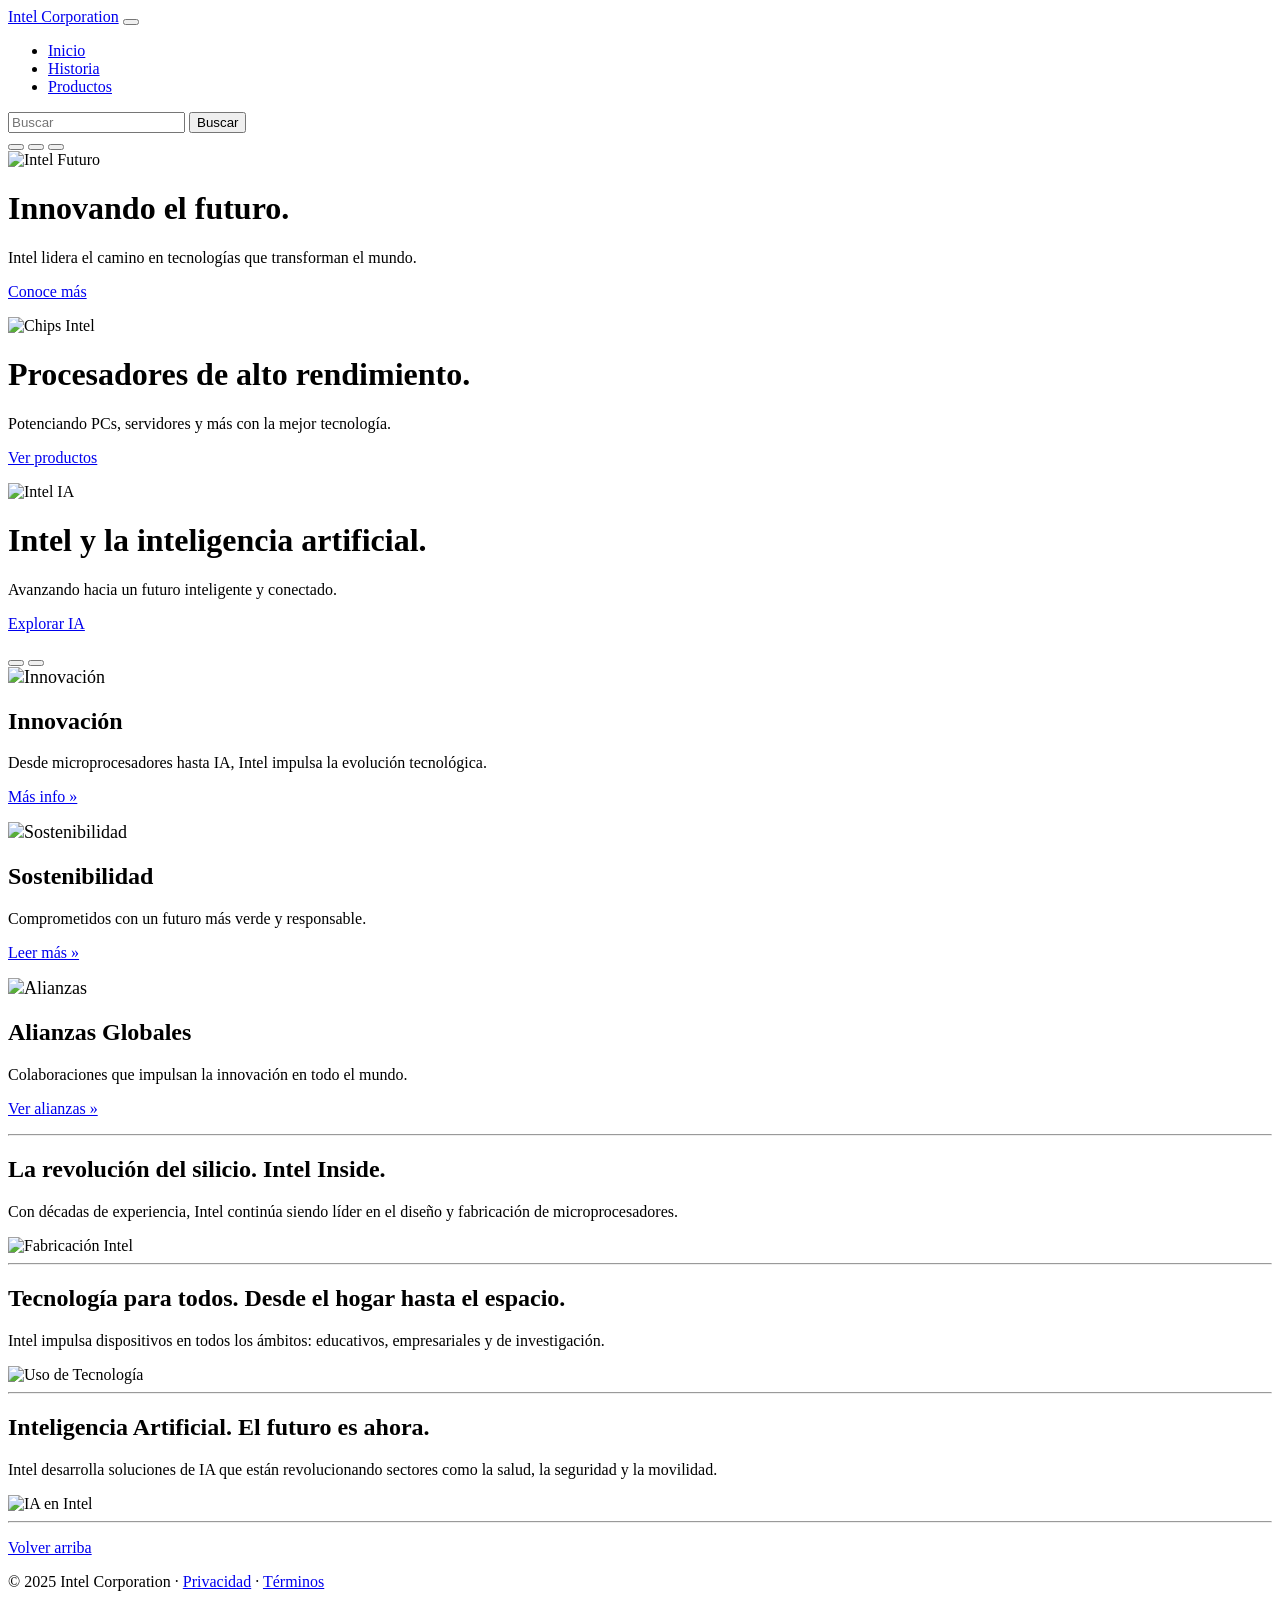
==== pagina2.html @ 8290e941 "Proyecto prueba" ====
<!doctype html>
<html lang="es">
  <head>
    <meta charset="utf-8">
    <meta name="viewport" content="width=device-width, initial-scale=1">
    <title>Intel - Innovación Tecnológica</title>
    <link href="../assets/dist/css/bootstrap.min.css" rel="stylesheet">
    <link href="carousel.css" rel="stylesheet">
    <style>
      .bd-placeholder-img {
        font-size: 1.125rem;
        text-anchor: middle;
        user-select: none;
      }

      @media (min-width: 768px) {
        .bd-placeholder-img-lg {
          font-size: 3.5rem;
        }
      }
    </style>
  </head>
  <body>

<header>
  <nav class="navbar navbar-expand-md navbar-dark fixed-top bg-dark">
    <div class="container-fluid">
      <a class="navbar-brand" href="#">Intel Corporation</a>
      <button class="navbar-toggler" type="button" data-bs-toggle="collapse" data-bs-target="#navbarCollapse">
        <span class="navbar-toggler-icon"></span>
      </button>
      <div class="collapse navbar-collapse" id="navbarCollapse">
        <ul class="navbar-nav me-auto mb-2 mb-md-0">
          <li class="nav-item">
            <a class="nav-link active" href="index.html">Inicio</a>
          </li>
          <li class="nav-item">
            <a class="nav-link" href="historia.html">Historia</a>
          </li>
          <li class="nav-item">
            <a class="nav-link" href="pa">Productos</a>
          </li>
        </ul>
        <form class="d-flex">
          <input class="form-control me-2" type="search" placeholder="Buscar">
          <button class="btn btn-outline-success" type="submit">Buscar</button>
        </form>
      </div>
    </div>
  </nav>
</header>

<main>
  <div id="myCarousel" class="carousel slide" data-bs-ride="carousel">
    <div class="carousel-indicators">
      <button type="button" data-bs-target="#myCarousel" data-bs-slide-to="0" class="active"></button>
      <button type="button" data-bs-target="#myCarousel" data-bs-slide-to="1"></button>
      <button type="button" data-bs-target="#myCarousel" data-bs-slide-to="2"></button>
    </div>
    <div class="carousel-inner">
      <div class="carousel-item active">
        <img src="imagenes/scientist-working-processor-chip-lab-adobestock-615114254_1920-1080.avif" class="d-block w-100" alt="Intel Futuro">
        <div class="container">
          <div class="carousel-caption text-start">
            <h1>Innovando el futuro.</h1>
            <p>Intel lidera el camino en tecnologías que transforman el mundo.</p>
            <p><a class="btn btn-lg btn-primary" href="#">Conoce más</a></p>
          </div>
        </div>
      </div>
      <div class="carousel-item">
        <img src="imagenes/images.jpg" class="d-block w-100" alt="Chips Intel">
        <div class="container">
          <div class="carousel-caption">
            <h1>Procesadores de alto rendimiento.</h1>
            <p>Potenciando PCs, servidores y más con la mejor tecnología.</p>
            <p><a class="btn btn-lg btn-primary" href="#">Ver productos</a></p>
          </div>
        </div>
      </div>
      <div class="carousel-item">
        <img src="imagenes/IntelIa.jpg" class="d-block w-100" alt="Intel IA">
        <div class="container">
          <div class="carousel-caption text-end">
            <h1>Intel y la inteligencia artificial.</h1>
            <p>Avanzando hacia un futuro inteligente y conectado.</p>
            <p><a class="btn btn-lg btn-primary" href="#">Explorar IA</a></p>
          </div>
        </div>
      </div>
    </div>
    <button class="carousel-control-prev" type="button" data-bs-target="#myCarousel" data-bs-slide="prev">
      <span class="carousel-control-prev-icon"></span>
    </button>
    <button class="carousel-control-next" type="button" data-bs-target="#myCarousel" data-bs-slide="next">
      <span class="carousel-control-next-icon"></span>
    </button>
  </div>

  <div class="container marketing">
    <div class="row">
      <div class="col-lg-4">
        <img src="imagenes/chip_intel_.jpg" class="bd-placeholder-img rounded-circle" width="140" height="140" alt="Innovación">
        <h2>Innovación</h2>
        <p>Desde microprocesadores hasta IA, Intel impulsa la evolución tecnológica.</p>
        <p><a class="btn btn-secondary" href="#">Más info &raquo;</a></p>
      </div>
      <div class="col-lg-4">
        <img src="imagenes/images (1).jpg" class="bd-placeholder-img rounded-circle" width="140" height="140" alt="Sostenibilidad">
        <h2>Sostenibilidad</h2>
        <p>Comprometidos con un futuro más verde y responsable.</p>
        <p><a class="btn btn-secondary" href="#">Leer más &raquo;</a></p>
      </div>
      <div class="col-lg-4">
        <img src="imagenes/Intel-Competitors.jpg" class="bd-placeholder-img rounded-circle" width="140" height="140" alt="Alianzas">
        <h2>Alianzas Globales</h2>
        <p>Colaboraciones que impulsan la innovación en todo el mundo.</p>
        <p><a class="btn btn-secondary" href="#">Ver alianzas &raquo;</a></p>
      </div>
    </div>

    <hr class="featurette-divider">

    <div class="row featurette">
      <div class="col-md-7">
        <h2 class="featurette-heading">La revolución del silicio. <span class="text-muted">Intel Inside.</span></h2>
        <p class="lead">Con décadas de experiencia, Intel continúa siendo líder en el diseño y fabricación de microprocesadores.</p>
      </div>
      <div class="col-md-5">
        <img src="imagenes/Intel-comienza-la-fabricacion-de-chips-de-3-nm-en-sus-instalaciones-ubicadas-en-EE.UU_.-e-Irlanda.jpg" class="img-fluid mx-auto" width="500" alt="Fabricación Intel">
      </div>
    </div>

    <hr class="featurette-divider">

    <div class="row featurette">
      <div class="col-md-7 order-md-2">
        <h2 class="featurette-heading">Tecnología para todos. <span class="text-muted">Desde el hogar hasta el espacio.</span></h2>
        <p class="lead">Intel impulsa dispositivos en todos los ámbitos: educativos, empresariales y de investigación.</p>
      </div>
      <div class="col-md-5 order-md-1">
        <img src="imagenes/Hogar-Inteligente-de-Intel.jpg" class="img-fluid mx-auto" width="500" alt="Uso de Tecnología">
      </div>
    </div>

    <hr class="featurette-divider">

    <div class="row featurette">
      <div class="col-md-7">
        <h2 class="featurette-heading">Inteligencia Artificial. <span class="text-muted">El futuro es ahora.</span></h2>
        <p class="lead">Intel desarrolla soluciones de IA que están revolucionando sectores como la salud, la seguridad y la movilidad.</p>
      </div>
      <div class="col-md-5">
        <img src="imagenes/rrss-procesadorultra-iberiza-1080x1080-02.jpg"img-fluid mx-auto" width="500" alt="IA en Intel">
      </div>
    </div>

    <hr class="featurette-divider">
  </div>

  <footer class="container">
    <p class="float-end"><a href="#">Volver arriba</a></p>
    <p>&copy; 2025 Intel Corporation &middot; <a href="#">Privacidad</a> &middot; <a href="#">Términos</a></p>
  </footer>
</main>

<script src="../assets/dist/js/bootstrap.bundle.min.js"></script>
</body>
</html>
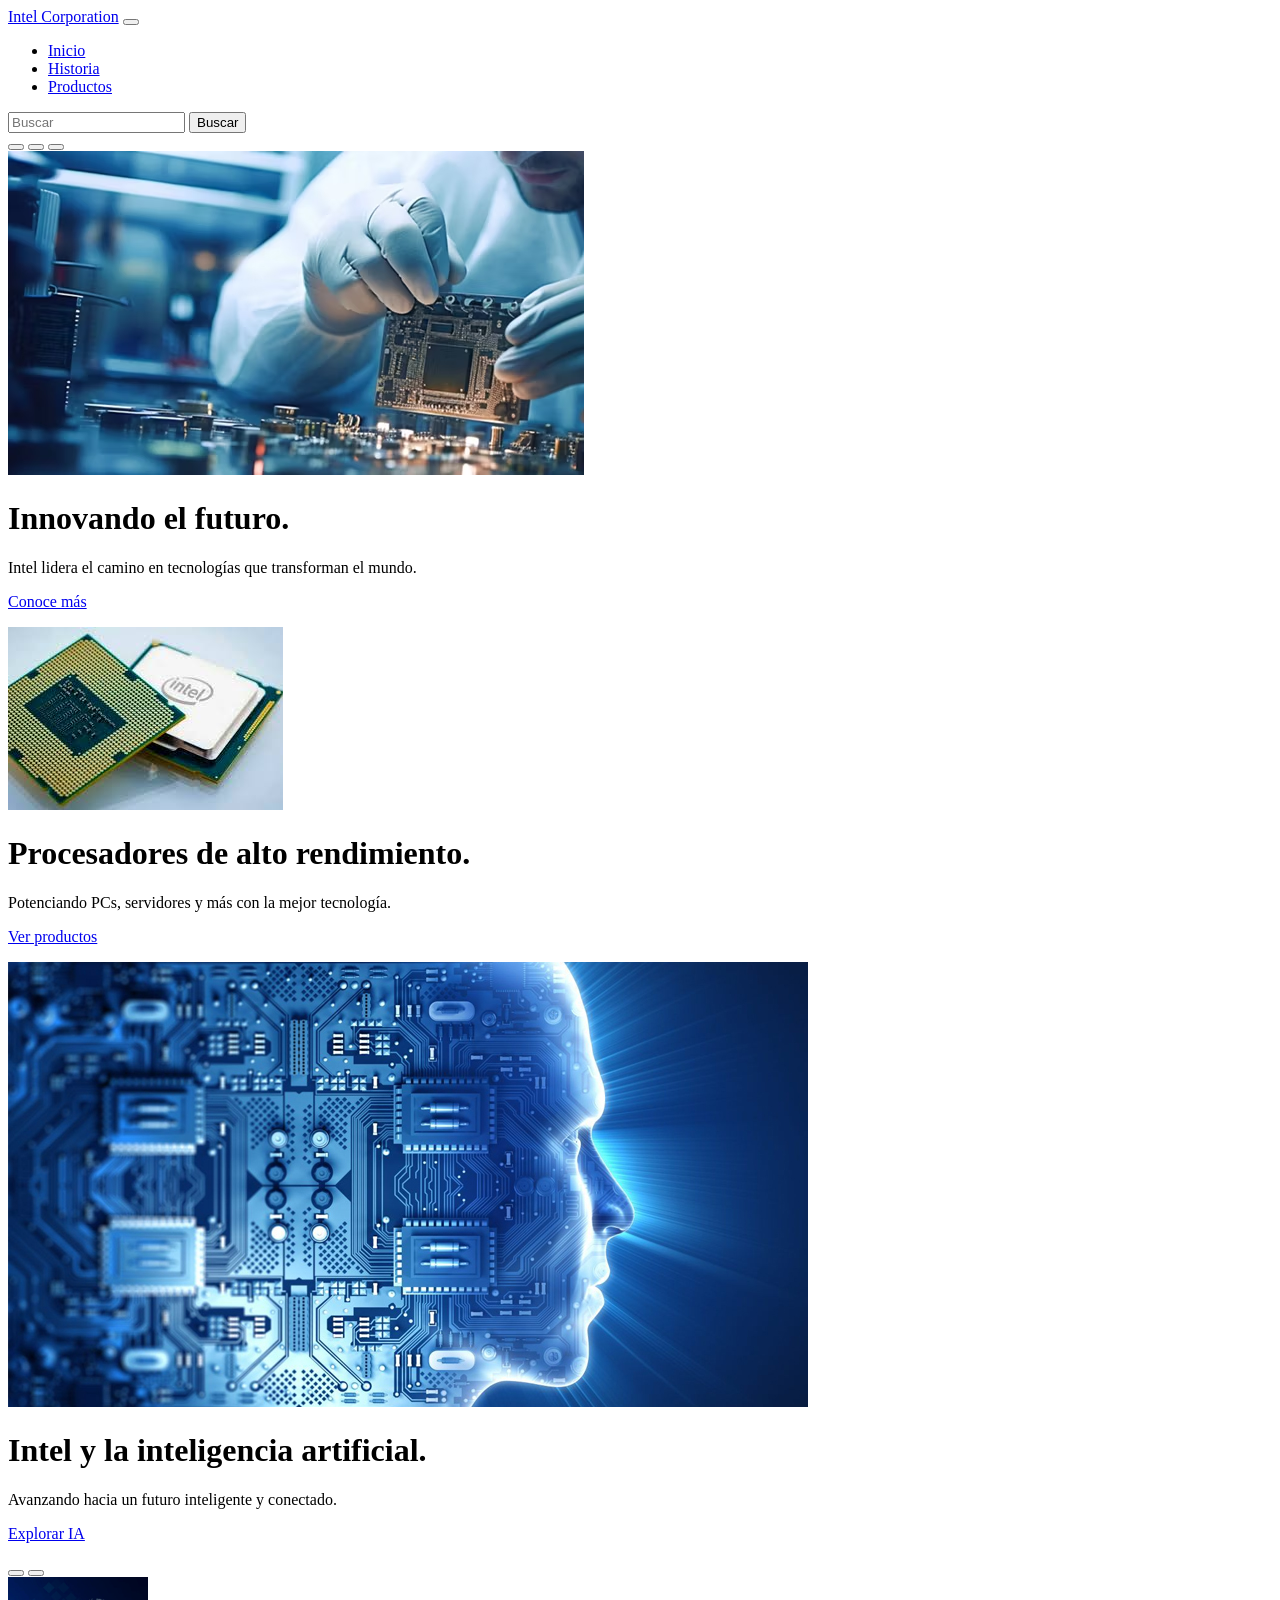
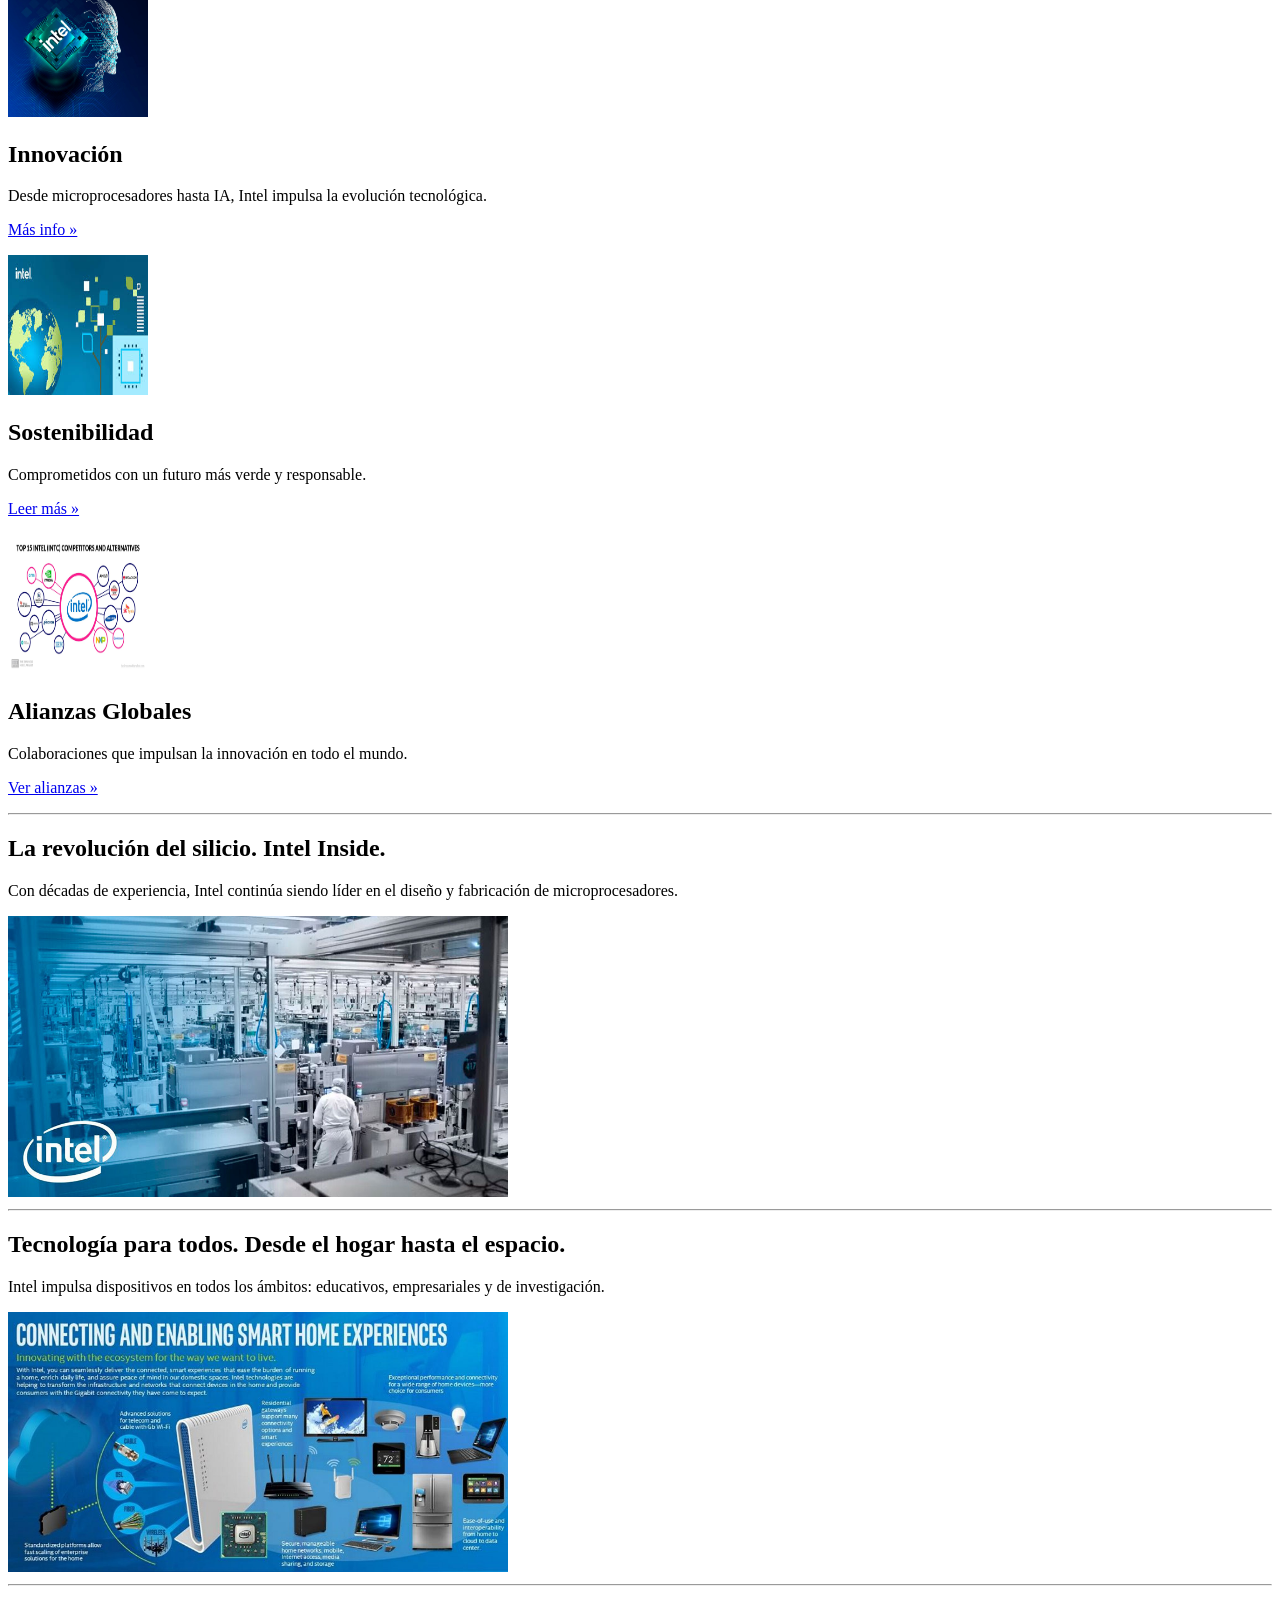
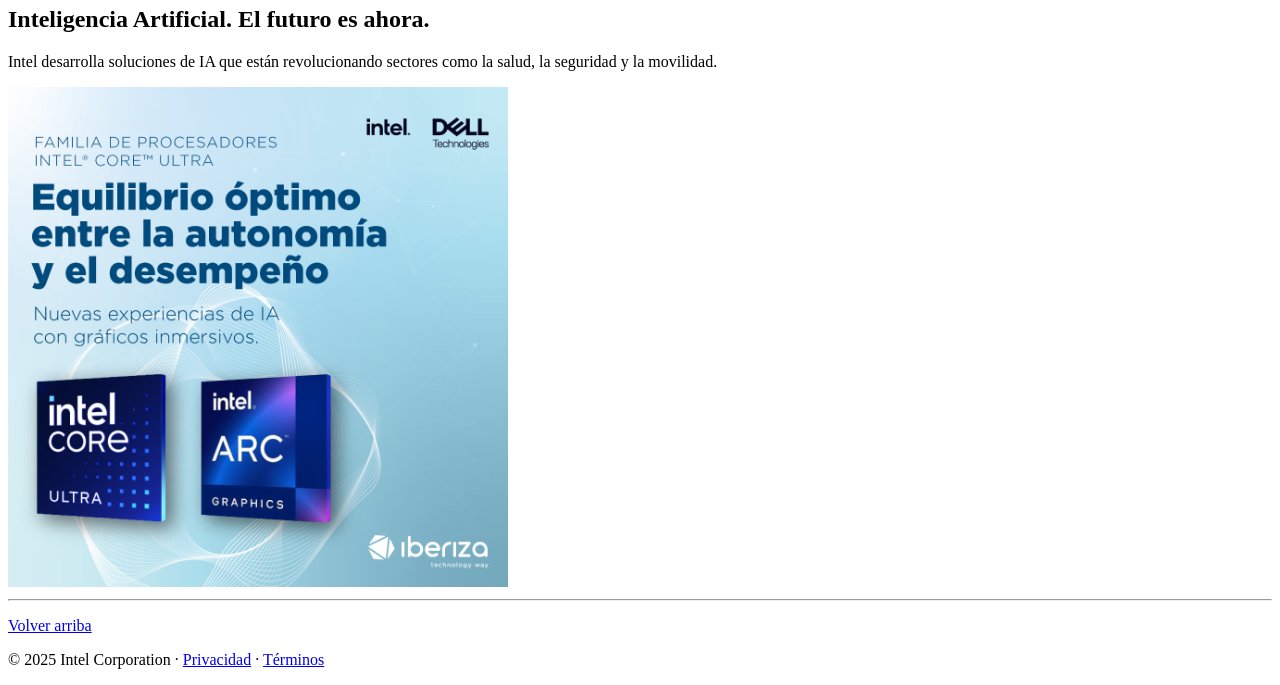
==== commit 06ac0abd: "termino de tarea" ====
--- a/pagina2.html
+++ b/pagina2.html
@@ -38,7 +38,7 @@
             <a class="nav-link" href="historia.html">Historia</a>
           </li>
           <li class="nav-item">
-            <a class="nav-link" href="pa">Productos</a>
+            <a class="nav-link" href="pagina3.html">Productos</a>
           </li>
         </ul>
         <form class="d-flex">
